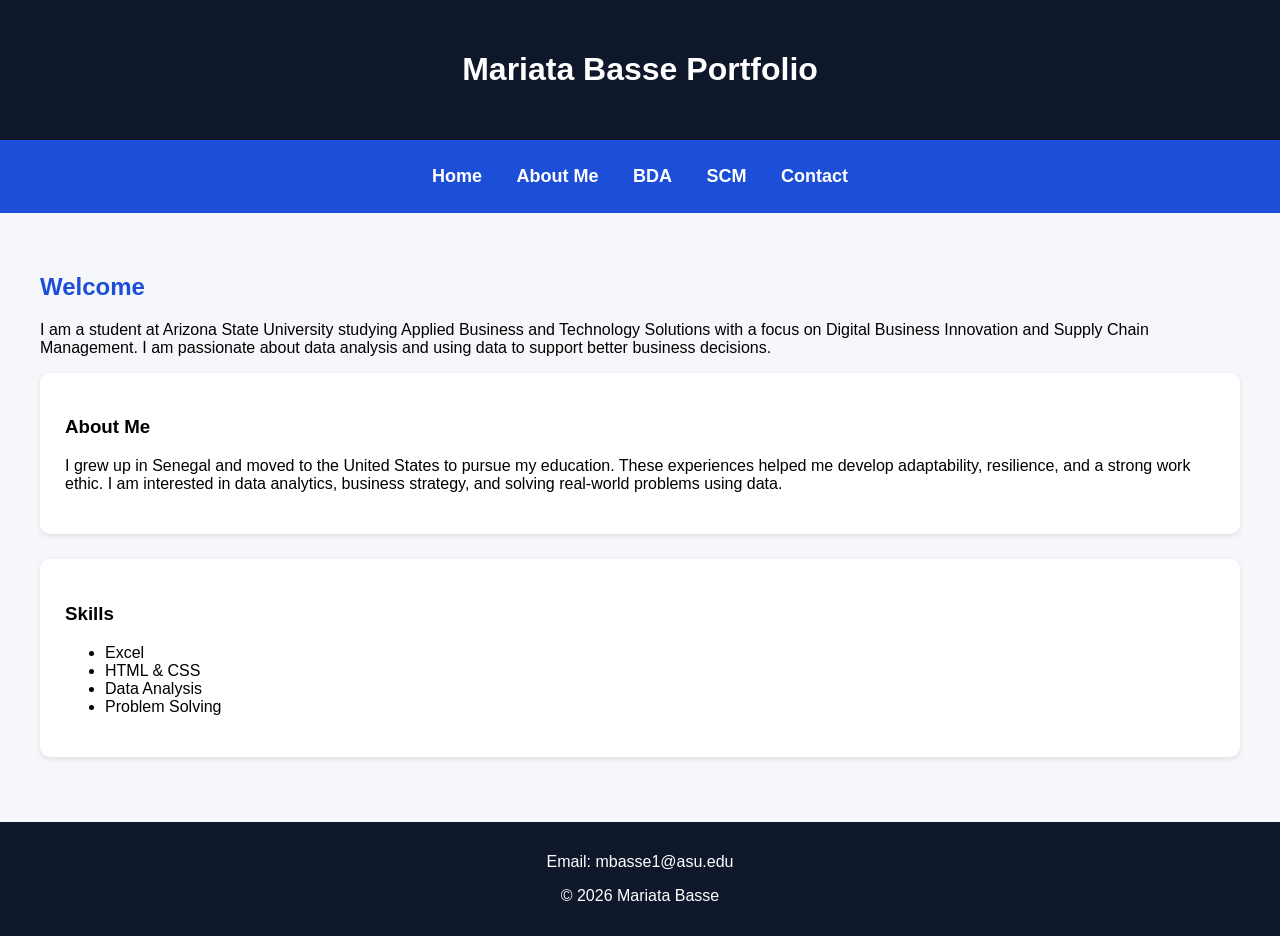
==== index.html @ b7a9dddd "Add website files" ====
<!DOCTYPE html>
<html lang="en">
<head>
    <meta charset="UTF-8">
    <meta name="viewport" content="width=device-width, initial-scale=1.0">
    <title>Mariata Basse Portfolio</title>
    <link rel="stylesheet" href="mariata.css">
</head>

<body>

<!-- HEADER -->
<header>
    <h1>Mariata Basse Portfolio</h1>
</header>

<!-- NAVIGATION -->
<nav>
    <ul>
        <li><a href="#">Home</a></li>
        <li><a href="#">About Me</a></li>
        <li><a href="#">BDA</a></li>
        <li><a href="#">SCM</a></li>
        <li><a href="#">Contact</a></li>
    </ul>
</nav>

<!-- MAIN CONTENT -->
<main>
    <h2>Welcome</h2>

    <p>
        I am a student at Arizona State University studying Applied Business and Technology Solutions 
        with a focus on Digital Business Innovation and Supply Chain Management. I am passionate about 
        data analysis and using data to support better business decisions.
    </p>

    <section>
        <h3>About Me</h3>
        <p>
        I grew up in Senegal and moved to the United States to pursue my education. These experiences 
        helped me develop adaptability, resilience, and a strong work ethic. I am interested in data 
        analytics, business strategy, and solving real-world problems using data.
        </p>
    </section>

    <section>
        <h3>Skills</h3>
        <ul>
            <li>Excel</li>
            <li>HTML & CSS</li>
            <li>Data Analysis</li>
            <li>Problem Solving</li>
        </ul>
    </section>

</main>

<!-- FOOTER -->
<footer>
    <p>Email: mbasse1@asu.edu</p>
    <p>© 2026 Mariata Basse</p>
</footer>

</body>
</html>
---- mariata.css ----
body {
font-family: Arial, sans-serif;
margin: 0;
background-color: #f5f7fa;
}

/* Header */
header {
background-color: #0f172a;
color: white;
text-align: center;
padding: 30px;
}

header p {
margin-top: 5px;
font-size: 18px;
color: #cbd5e1;
}

/* Navigation */
nav {
background-color: #1d4ed8;
padding: 10px;
text-align: center;
}

nav ul {
list-style: none;
padding: 0;
}

nav ul li {
display: inline;
margin: 15px;
}

nav ul li a {
color: white;
text-decoration: none;
font-weight: bold;
font-size: 18px;
}

/* Main */
main {
padding: 40px;
}

/* Sections */
section {
background: white;
padding: 25px;
margin-bottom: 25px;
border-radius: 10px;
box-shadow: 0px 2px 5px rgba(0,0,0,0.1);
}

/* Headings */
h2 {
color: #1d4ed8;
}

/* Footer */
footer {
background-color: #0f172a;
color: white;
text-align: center;
padding: 15px;
}
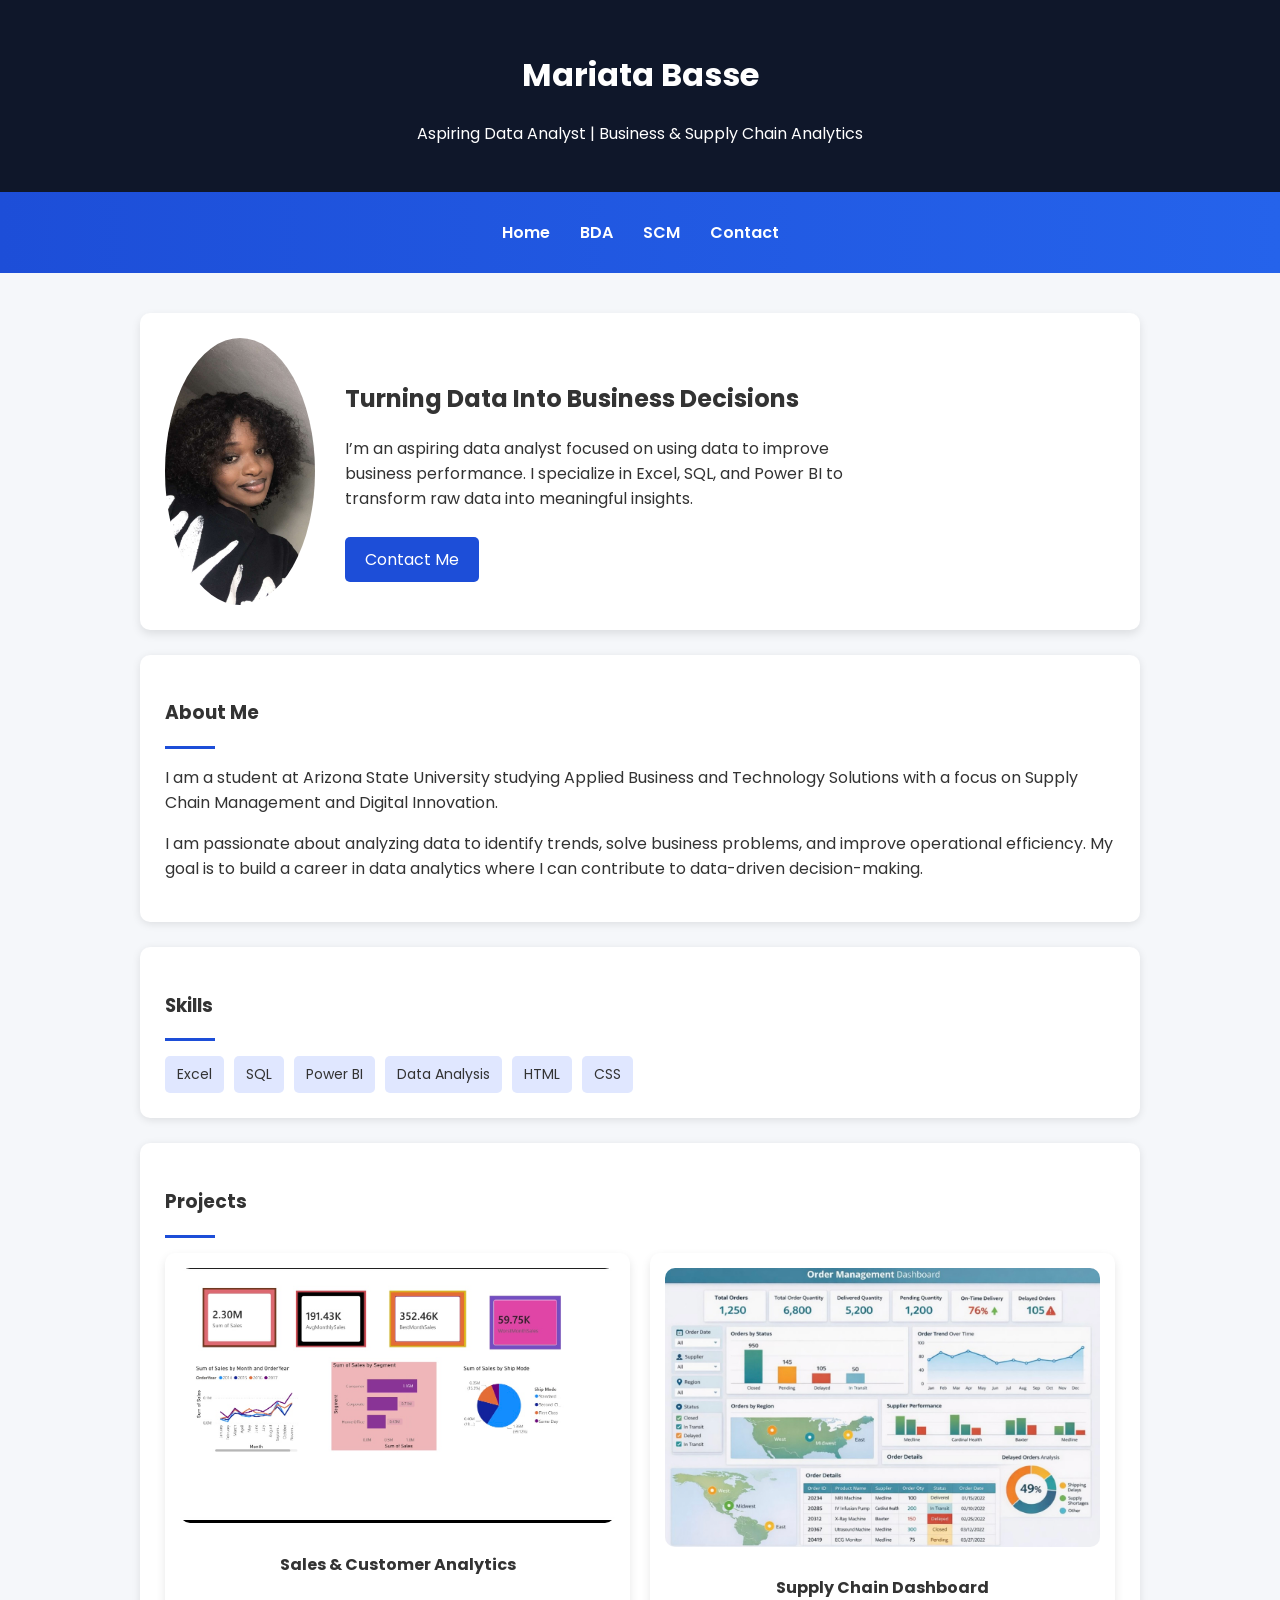
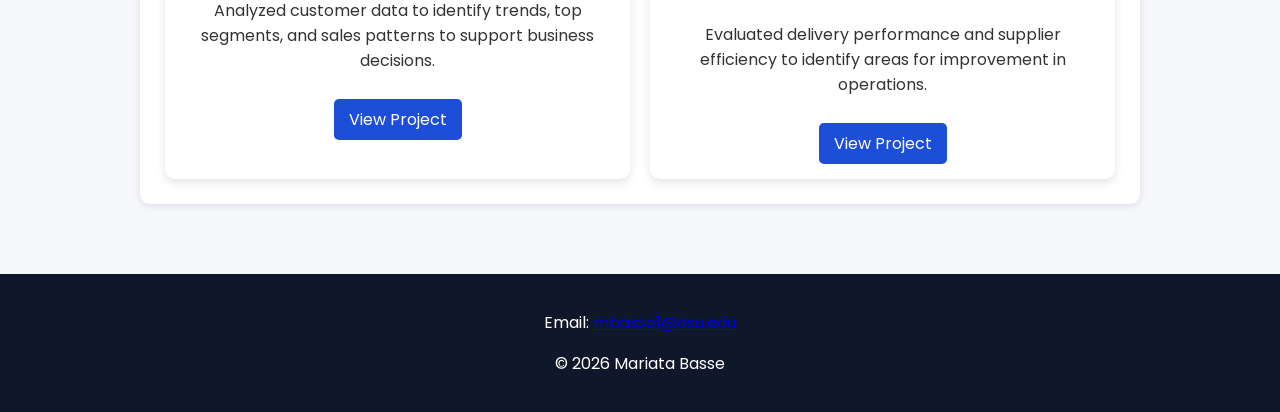
==== commit 07bc0f20: "Add files via upload" ====
--- a/index.html
+++ b/index.html
@@ -1,66 +1,115 @@
-<!DOCTYPE html>
-<html lang="en">
-<head>
-    <meta charset="UTF-8">
-    <meta name="viewport" content="width=device-width, initial-scale=1.0">
-    <title>Mariata Basse Portfolio</title>
-    <link rel="stylesheet" href="mariata.css">
-</head>
-
-<body>
-
-<!-- HEADER -->
-<header>
-    <h1>Mariata Basse Portfolio</h1>
-</header>
-
-<!-- NAVIGATION -->
-<nav>
-    <ul>
-        <li><a href="#">Home</a></li>
-        <li><a href="#">About Me</a></li>
-        <li><a href="#">BDA</a></li>
-        <li><a href="#">SCM</a></li>
-        <li><a href="#">Contact</a></li>
-    </ul>
-</nav>
-
-<!-- MAIN CONTENT -->
-<main>
-    <h2>Welcome</h2>
-
-    <p>
-        I am a student at Arizona State University studying Applied Business and Technology Solutions 
-        with a focus on Digital Business Innovation and Supply Chain Management. I am passionate about 
-        data analysis and using data to support better business decisions.
-    </p>
-
-    <section>
-        <h3>About Me</h3>
-        <p>
-        I grew up in Senegal and moved to the United States to pursue my education. These experiences 
-        helped me develop adaptability, resilience, and a strong work ethic. I am interested in data 
-        analytics, business strategy, and solving real-world problems using data.
-        </p>
-    </section>
-
-    <section>
-        <h3>Skills</h3>
-        <ul>
-            <li>Excel</li>
-            <li>HTML & CSS</li>
-            <li>Data Analysis</li>
-            <li>Problem Solving</li>
-        </ul>
-    </section>
-
-</main>
-
-<!-- FOOTER -->
-<footer>
-    <p>Email: mbasse1@asu.edu</p>
-    <p>© 2026 Mariata Basse</p>
-</footer>
-
-</body>
+<!DOCTYPE html>
+<html lang="en">
+<head>
+<meta charset="UTF-8">
+<meta name="viewport" content="width=device-width, initial-scale=1.0">
+<title>Mariata Basse | Data Analyst</title>
+
+<link href="https://fonts.googleapis.com/css2?family=Poppins:wght@300;400;600&display=swap" rel="stylesheet">
+<link rel="stylesheet" href="mariata.css">
+</head>
+
+<body>
+
+<header>
+<h1>Mariata Basse</h1>
+<p>Aspiring Data Analyst | Business & Supply Chain Analytics</p>
+</header>
+
+<nav>
+<ul>
+<li><a href="index.html">Home</a></li>
+<li><a href="bda.html">BDA</a></li>
+<li><a href="scm.html">SCM</a></li>
+<li><a href="contact.html">Contact</a></li>
+</ul>
+</nav>
+
+<main>
+
+<!-- HERO -->
+<section class="hero">
+<img src="mariatapicture.jpeg" class="profile-pic">
+
+<div class="hero-text">
+<h2>Turning Data Into Business Decisions</h2>
+<p>
+I’m an aspiring data analyst focused on using data to improve business performance.
+I specialize in Excel, SQL, and Power BI to transform raw data into meaningful insights.
+</p>
+
+<a href="contact.html" class="btn">Contact Me</a>
+</div>
+</section>
+
+<!-- ABOUT -->
+<section class="section">
+<h3>About Me</h3>
+<div class="line"></div>
+
+<p>
+I am a student at Arizona State University studying Applied Business and Technology Solutions 
+with a focus on Supply Chain Management and Digital Innovation.
+</p>
+
+<p>
+I am passionate about analyzing data to identify trends, solve business problems, 
+and improve operational efficiency. My goal is to build a career in data analytics 
+where I can contribute to data-driven decision-making.
+</p>
+</section>
+
+<!-- SKILLS -->
+<section class="section">
+<h3>Skills</h3>
+<div class="line"></div>
+
+<div class="skills">
+<span>Excel</span>
+<span>SQL</span>
+<span>Power BI</span>
+<span>Data Analysis</span>
+<span>HTML</span>
+<span>CSS</span>
+</div>
+</section>
+
+<!-- PROJECTS -->
+<section class="section">
+<h3>Projects</h3>
+<div class="line"></div>
+
+<div class="projects">
+
+<div class="card">
+<img src="business.jpeg">
+<h4>Sales & Customer Analytics</h4>
+<p>
+Analyzed customer data to identify trends, top segments, and sales patterns 
+to support business decisions.
+</p>
+<a href="bda.html">View Project</a>
+</div>
+
+<div class="card">
+<img src="scmdashboard.jpeg">
+<h4>Supply Chain Dashboard</h4>
+<p>
+Evaluated delivery performance and supplier efficiency to identify 
+areas for improvement in operations.
+</p>
+<a href="scm.html">View Project</a>
+</div>
+
+</div>
+</section>
+
+</main>
+
+<footer>
+<p>Email: <a href="mailto:mariatabass1@gmail.com">mbasse1@asu.edu</a></p>
+<p>© 2026 Mariata Basse</p>
+</footer>
+
+</body>
 </html>
--- a/mariata.css
+++ b/mariata.css
@@ -1,70 +1,157 @@
-body {
-font-family: Arial, sans-serif;
-margin: 0;
-background-color: #f5f7fa;
-}
-
-/* Header */
-header {
-background-color: #0f172a;
-color: white;
-text-align: center;
-padding: 30px;
-}
-
-header p {
-margin-top: 5px;
-font-size: 18px;
-color: #cbd5e1;
-}
-
-/* Navigation */
-nav {
-background-color: #1d4ed8;
-padding: 10px;
-text-align: center;
-}
-
-nav ul {
-list-style: none;
-padding: 0;
-}
-
-nav ul li {
-display: inline;
-margin: 15px;
-}
-
-nav ul li a {
-color: white;
-text-decoration: none;
-font-weight: bold;
-font-size: 18px;
-}
-
-/* Main */
-main {
-padding: 40px;
-}
-
-/* Sections */
-section {
-background: white;
-padding: 25px;
-margin-bottom: 25px;
-border-radius: 10px;
-box-shadow: 0px 2px 5px rgba(0,0,0,0.1);
-}
-
-/* Headings */
-h2 {
-color: #1d4ed8;
-}
-
-/* Footer */
-footer {
-background-color: #0f172a;
-color: white;
-text-align: center;
-padding: 15px;
-}
+body {
+font-family: 'Poppins', sans-serif;
+margin: 0;
+background-color: #f5f7fa;
+color: #333;
+}
+
+/* HEADER */
+header {
+background: #0f172a;
+color: white;
+text-align: center;
+padding: 30px;
+}
+
+/* NAV */
+nav {
+background: linear-gradient(to right, #1d4ed8, #2563eb);
+padding: 12px;
+}
+
+nav ul {
+display: flex;
+justify-content: center;
+gap: 30px;
+list-style: none;
+padding: 0;
+}
+
+nav ul li a {
+color: white;
+text-decoration: none;
+font-weight: 600;
+}
+
+/* MAIN */
+main {
+max-width: 1000px;
+margin: auto;
+padding: 40px;
+}
+
+/* HERO */
+.hero {
+display: flex;
+align-items: center;
+gap: 30px;
+flex-wrap: wrap;
+background: white;
+padding: 25px;
+border-radius: 10px;
+box-shadow: 0 4px 10px rgba(0,0,0,0.1);
+}
+
+.profile-pic {
+width: 150px;
+border-radius: 50%;
+}
+
+.hero-text {
+max-width: 500px;
+}
+
+/* BUTTON */
+.btn {
+display: inline-block;
+margin-top: 10px;
+padding: 10px 20px;
+background: #1d4ed8;
+color: white;
+text-decoration: none;
+border-radius: 5px;
+}
+
+/* SECTIONS */
+.section {
+background: white;
+padding: 25px;
+margin-top: 25px;
+border-radius: 10px;
+box-shadow: 0 2px 8px rgba(0,0,0,0.1);
+}
+
+/* LINE UNDER TITLES */
+.line {
+width: 50px;
+height: 3px;
+background: #1d4ed8;
+margin-bottom: 15px;
+}
+
+/* SKILLS */
+.skills {
+display: flex;
+flex-wrap: wrap;
+gap: 10px;
+}
+
+.skills span {
+background: #e0e7ff;
+padding: 8px 12px;
+border-radius: 5px;
+font-size: 14px;
+}
+
+/* PROJECTS */
+.projects {
+display: grid;
+grid-template-columns: repeat(auto-fit, minmax(250px, 1fr));
+gap: 20px;
+}
+
+.card {
+background: white;
+padding: 15px;
+border-radius: 10px;
+box-shadow: 0 4px 10px rgba(0,0,0,0.1);
+text-align: center;
+transition: 0.3s;
+}
+
+.card:hover {
+transform: translateY(-5px);
+}
+
+.card img {
+width: 100%;
+border-radius: 10px;
+}
+
+.card a {
+display: inline-block;
+margin-top: 10px;
+padding: 8px 15px;
+background: #1d4ed8;
+color: white;
+text-decoration: none;
+border-radius: 5px;
+}
+.video-wrapper {
+  max-width: 600px;   /* controls size */
+  margin: 20px auto;  /* centers it */
+}
+
+.video-wrapper video {
+  width: 100%;
+  border-radius: 10px;
+  box-shadow: 0 4px 12px rgba(0,0,0,0.2);
+}
+/* FOOTER */
+footer {
+background: #0f172a;
+color: white;
+text-align: center;
+padding: 20px;
+margin-top: 30px;
+}
